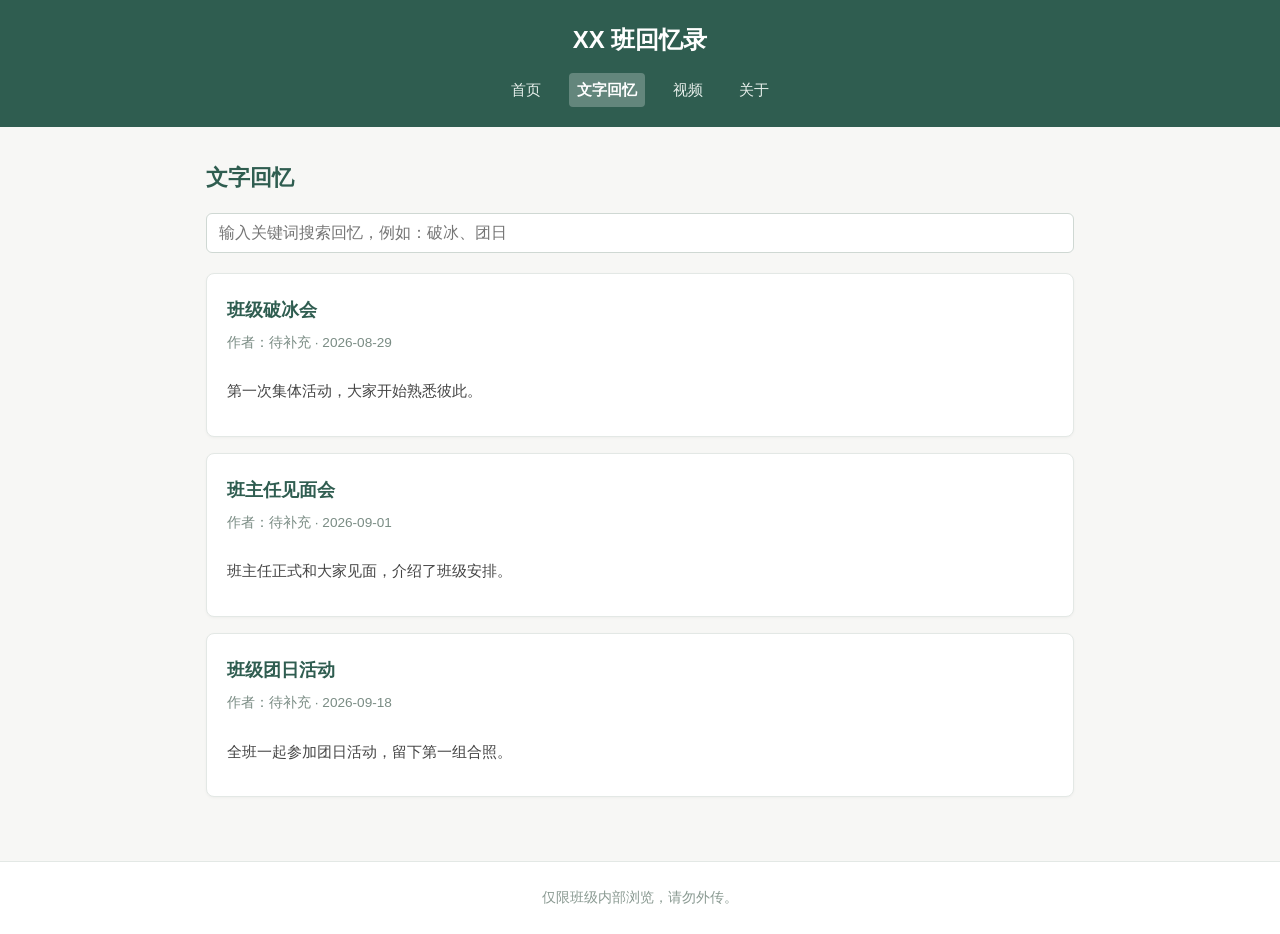
==== memories.html @ b014c843 "第一版" ====
<!DOCTYPE html>
<html lang="zh-CN">
<head>
  <meta charset="UTF-8">
  <meta name="viewport" content="width=device-width, initial-scale=1.0">
  <title>文字回忆 - 班级回忆</title>
  <link rel="stylesheet" href="css/style.css">
</head>
<body>
  <header>
    <h1>XX 班回忆录</h1>
    <nav>
      <a href="index.html">首页</a>
      <a href="memories.html">文字回忆</a>
      <a href="videos.html">视频</a>
      <a href="about.html">关于</a>
    </nav>
  </header>

  <main>
    <h2>文字回忆</h2>
<div class="search-box">
  <input type="search" id="memory-search" placeholder="输入关键词搜索回忆，例如：破冰、团日">
</div>

<article>
  <h3><a href="memory.html">班级破冰会</a></h3>
  <p>作者：待补充 · 2026-08-29</p>
  <p>第一次集体活动，大家开始熟悉彼此。</p>
</article>

<article>
  <h3><a href="memory.html">班主任见面会</a></h3>
  <p>作者：待补充 · 2026-09-01</p>
  <p>班主任正式和大家见面，介绍了班级安排。</p>
</article>

<article>
  <h3><a href="memory.html">班级团日活动</a></h3>
  <p>作者：待补充 · 2026-09-18</p>
  <p>全班一起参加团日活动，留下第一组合照。</p>
</article>
  </main>

  <footer>
    <p>仅限班级内部浏览，请勿外传。</p>
  </footer>

  <script src="js/main.js"></script>
</body>
</html>
---- css/style.css ----
/* ===== 基础重置 ===== */
* {
  box-sizing: border-box;
  margin: 0;
  padding: 0;
}

body {
  font-family: -apple-system, BlinkMacSystemFont, "Segoe UI", "PingFang SC",
    "Microsoft YaHei", sans-serif;
  line-height: 1.7;
  color: #333;
  background-color: #f7f7f5;
}

/* ===== 顶部导航 ===== */
header {
  background-color: #2f5d50;
  color: #fff;
  padding: 20px 16px;
  text-align: center;
}

header h1 {
  font-size: 1.5rem;
  margin-bottom: 12px;
}

nav {
  display: flex;
  justify-content: center;
  flex-wrap: wrap;
  gap: 8px 20px;
}

nav a {
  color: #e8f0ec;
  text-decoration: none;
  font-size: 0.95rem;
  padding: 4px 8px;
  border-radius: 4px;
}

nav a:hover {
  background-color: rgba(255, 255, 255, 0.15);
  color: #fff;
}

/* ===== 主体内容 ===== */
main {
  max-width: 900px;
  margin: 0 auto;
  padding: 32px 16px 48px;
}

main h2 {
  font-size: 1.4rem;
  margin-bottom: 16px;
  color: #2f5d50;
}

section {
  margin-bottom: 32px;
}

section h2 {
  margin-bottom: 16px;
}

/* ===== 时间线 ===== */
section ul {
  list-style: none;
  border-left: 3px solid #cfe0d8;
  padding-left: 20px;
}

section ul li {
  margin-bottom: 20px;
  position: relative;
}

section ul li::before {
  content: "";
  position: absolute;
  left: -28px;
  top: 8px;
  width: 12px;
  height: 12px;
  background-color: #2f5d50;
  border-radius: 50%;
}

section ul time {
  display: block;
  font-size: 0.85rem;
  color: #7a8c84;
  margin-bottom: 2px;
}

section ul h3 {
  font-size: 1.1rem;
  margin-bottom: 4px;
}

section ul p {
  font-size: 0.95rem;
  color: #555;
}

/* ===== 回忆卡片 ===== */
article {
  background-color: #fff;
  border: 1px solid #e3e8e5;
  border-radius: 8px;
  padding: 20px;
  margin-bottom: 16px;
  box-shadow: 0 1px 3px rgba(0, 0, 0, 0.04);
}

article h3 {
  font-size: 1.15rem;
  margin-bottom: 6px;
}

article h3 a {
  color: #2f5d50;
  text-decoration: none;
}

article h3 a:hover {
  text-decoration: underline;
}

article p {
  font-size: 0.95rem;
  color: #555;
  margin-bottom: 4px;
}

article p:first-of-type {
  font-size: 0.85rem;
  color: #7a8c84;
}

/* ===== 详情页正文 ===== */
main > article > p {
  margin-bottom: 12px;
  color: #444;
}

main > article > p:last-child {
  margin-top: 24px;
}

main > article > p:last-child a {
  color: #2f5d50;
  text-decoration: none;
  font-size: 0.95rem;
}

main > article > p:last-child a:hover {
  text-decoration: underline;
}

/* ===== 视频列表 ===== */
main > ul {
  list-style: none;
}

main > ul li {
  background-color: #fff;
  border: 1px solid #e3e8e5;
  border-radius: 8px;
  padding: 18px 20px;
  margin-bottom: 16px;
}

main > ul h3 {
  font-size: 1.05rem;
  margin-bottom: 6px;
}

main > ul a {
  color: #2f5d50;
  text-decoration: none;
  font-size: 0.95rem;
}

main > ul a:hover {
  text-decoration: underline;
}

/* ===== 关于页 ===== */
main > h2 + p,
main > ul {
  margin-bottom: 20px;
}

main ul li {
  margin-bottom: 8px;
  font-size: 0.95rem;
  color: #555;
}

/* ===== 页脚 ===== */
footer {
  text-align: center;
  padding: 24px 16px;
  font-size: 0.85rem;
  color: #8a9a92;
  border-top: 1px solid #e3e8e5;
  background-color: #fff;
}

/* ===== 手机适配 ===== */
@media (max-width: 600px) {
  header {
    padding: 16px 12px;
  }

  header h1 {
    font-size: 1.25rem;
  }

  nav {
    gap: 6px 14px;
  }

  nav a {
    font-size: 0.9rem;
  }

  main {
    padding: 24px 12px 36px;
  }

  main h2 {
    font-size: 1.25rem;
  }

  article {
    padding: 16px;
  }

  section ul {
    padding-left: 16px;
  }
}
/* ===== 搜索框 ===== */
.search-box {
  margin-bottom: 20px;
}

.search-box input {
  width: 100%;
  padding: 10px 12px;
  font-size: 1rem;
  border: 1px solid #cfd8d3;
  border-radius: 6px;
  background-color: #fff;
  color: #333;
  outline: none;
}

.search-box input:focus {
  border-color: #2f5d50;
  box-shadow: 0 0 0 2px rgba(47, 93, 80, 0.15);
}

/* 导航当前页高亮 */
nav a.active {
  background-color: rgba(255, 255, 255, 0.25);
  color: #fff;
  font-weight: 600;
}

/* 搜索无结果提示 */
.no-result {
  padding: 16px;
  color: #7a8c84;
  font-size: 0.95rem;
}
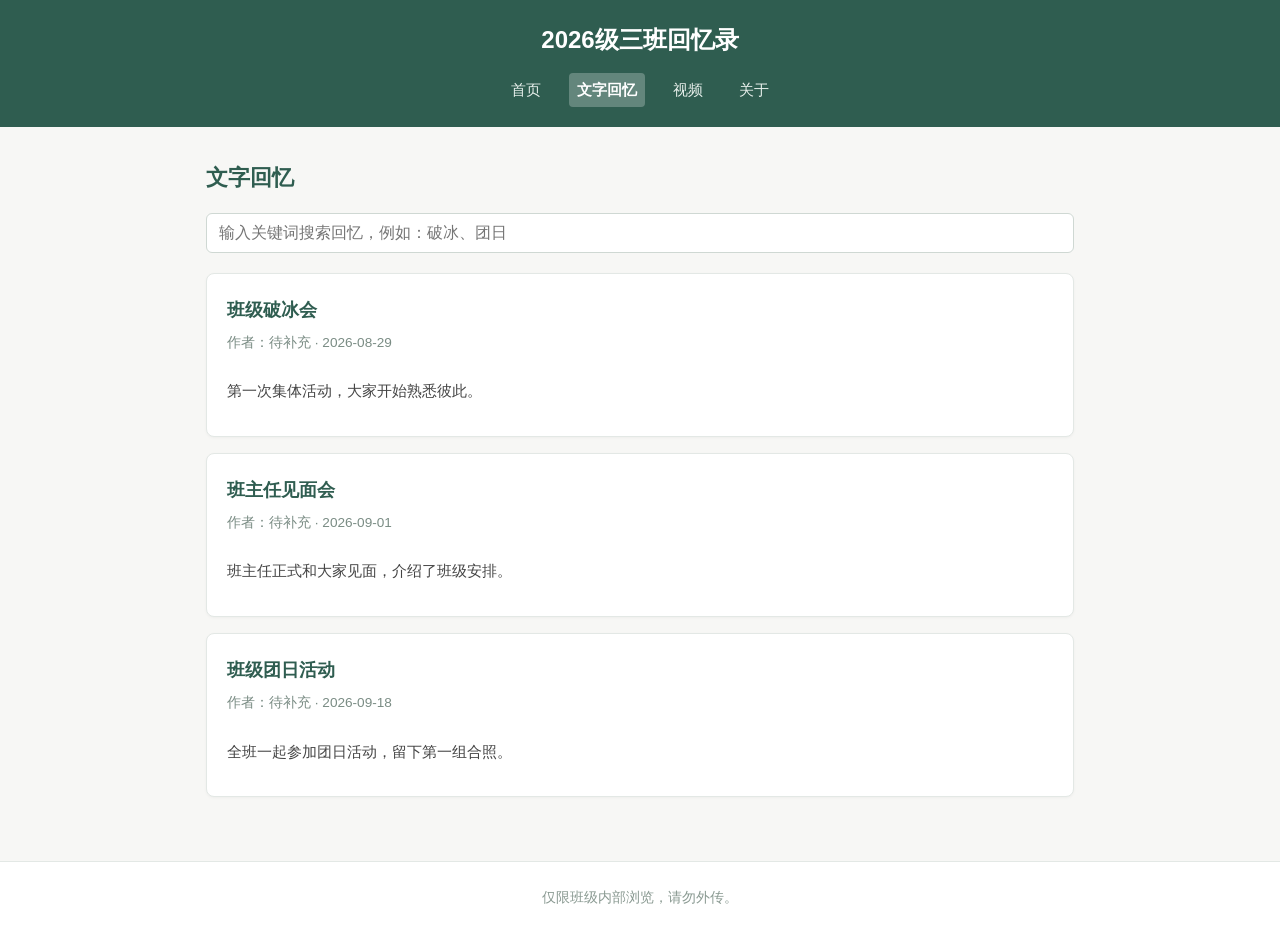
==== commit f801ebf6: "完善内容并添加 README" ====
--- a/memories.html
+++ b/memories.html
@@ -8,7 +8,7 @@
 </head>
 <body>
   <header>
-    <h1>XX 班回忆录</h1>
+    <h1>2026级三班回忆录</h1>
     <nav>
       <a href="index.html">首页</a>
       <a href="memories.html">文字回忆</a>
